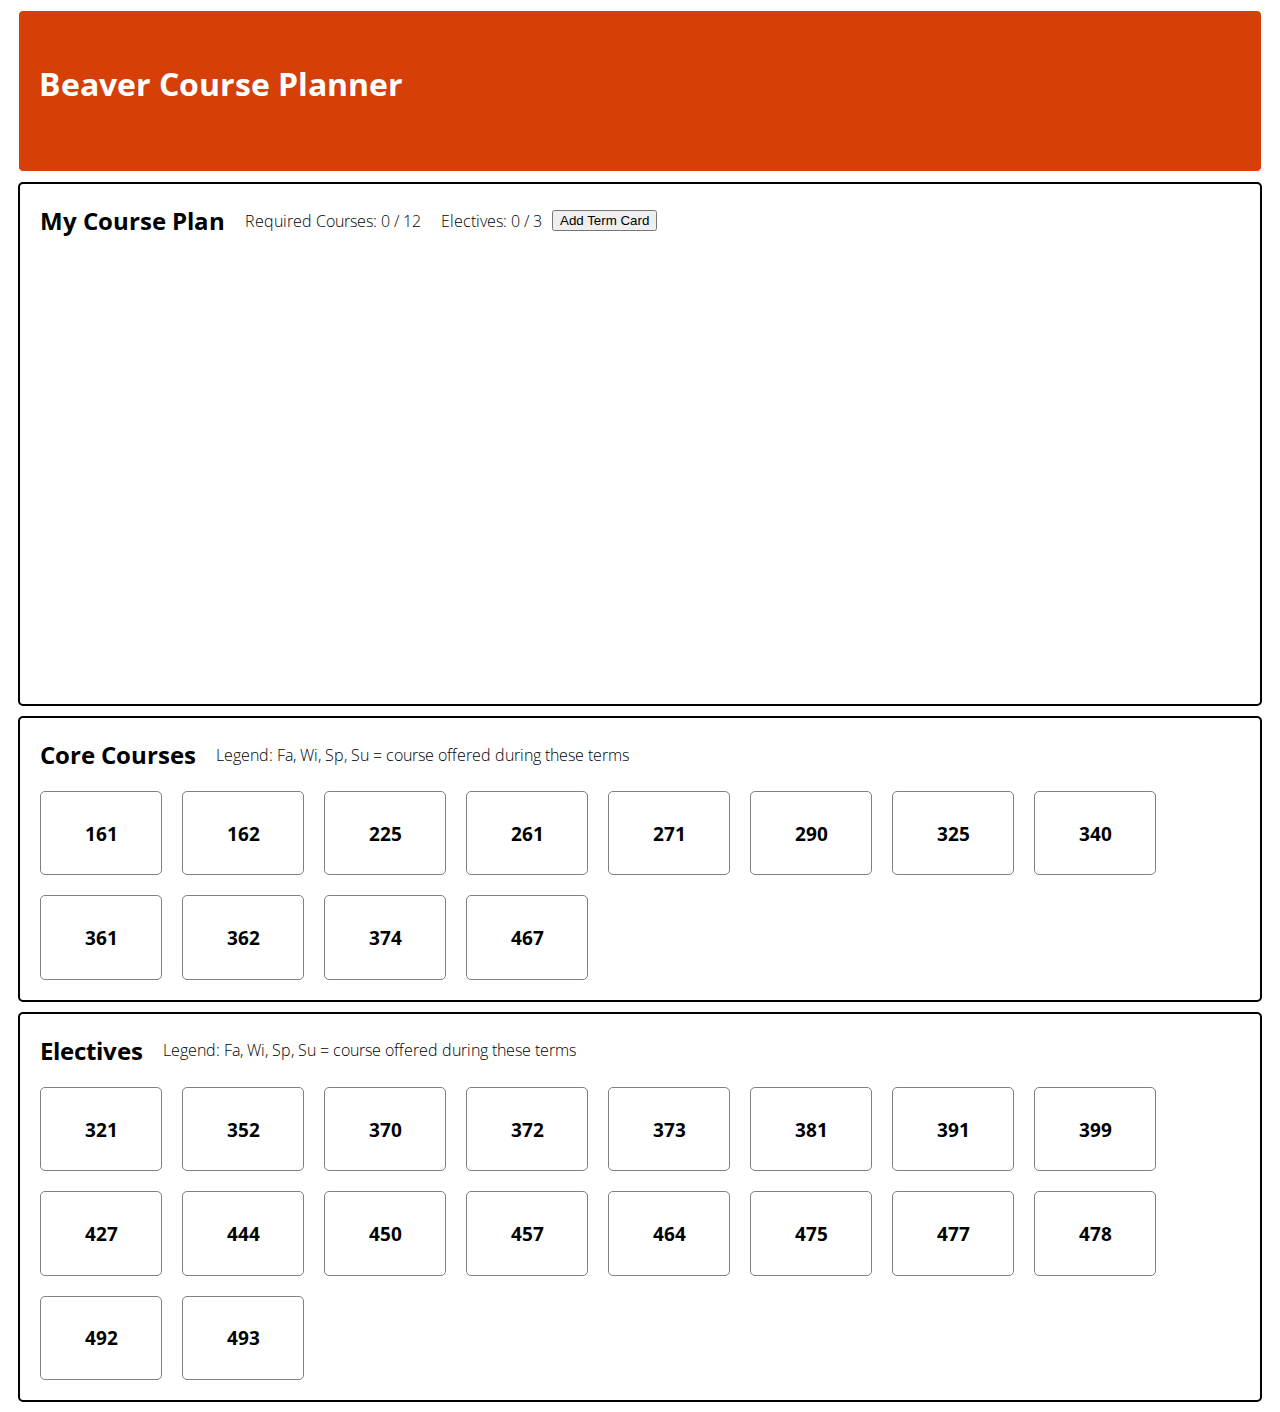
==== index.html @ 00a5eddb "Change color and font" ====
<!doctype html>
<html lang="en">
  <head>
	<meta charset="utf-8">
    <link rel="stylesheet" href="style.css">
    <script src="data.js" defer></script>
    <script src="script.js" defer></script> 
    <link rel="preconnect" href="https://fonts.googleapis.com">
    <link rel="preconnect" href="https://fonts.gstatic.com" crossorigin>
    <link href="https://fonts.googleapis.com/css2?family=Open+Sans:ital,wght@0,300..800;1,300..800&family=Shadows+Into+Light&display=swap" rel="stylesheet">
	<title>Beaver Course Planner</title>
    <meta name="robots" content="noindex,noarchive, nofollow" />
  </head>

  <body>
    <div class="banner">
        <h1>Beaver Course Planner</h1>
    </div>

    <div class="course-plan">
        <div class="box-header">
            <h2 class="box-header-item ">My Course Plan</h2>
            <p class="box-header-item " id="required-courses">Required Courses: 0 / 12</p>
            <p class="box-header-item " id="elective-courses">Electives: 0 / 3</p>
            <button onclick="createTermCard()">Add Term Card</button>
        </div>

        <div class="flex-container" id="term-card-container">
            <!-- Term cards dynamically generated with JavaScript. -->
        </div>
    </div>

    <div class="course-selection">
        <div class="box-header">
            <h2 class="box-header-item ">Core Courses</h2>
            <p class="box-header-item ">Legend: Fa, Wi, Sp, Su = course offered during these terms</p>
        </div>

        <div class="flex-container" id="core-cards-container">
            <!-- Required course cards dynamically generated with JavaScript. -->
        </div>
    </div>

    <div class="course-selection">
        <div class="box-header">
            <h2 class="box-header-item ">Electives</h2>
            <p class="box-header-item ">Legend: Fa, Wi, Sp, Su = course offered during these terms</p>
        </div>

        <div class="flex-container" id="elective-cards-container">
            <!-- Elective course cards dynamically generated with JavaScript. -->
        </div>
    </div>
  </body>
</html>
---- style.css ----
html {
    font-family: "Open Sans", sans-serif;
    font-optical-sizing: auto;
    font-weight: 300;
    font-style: normal;
    font-variation-settings:
      "wdth" 100;
  }

.banner {
    background-color: #D73F09;
    color: white;
    min-height: 100px;
    padding: 30px 20px;
    margin: 10px;
    border: 1px solid white;
    border-radius: 5px;
}

.banner h1 {
    padding-left: 0;
}

.course-plan {
    border: 2px solid black;
    border-radius: 5px;
    margin: 10px;
    padding: 10px;
    min-height: 500px;
    width: auto;
  }

  .box-title {
    padding-left: 20px;
  }

  .course-selection {
    border: 2px solid black;
    border-radius: 5px;
    margin: 10px;
    padding: 10px;
  }

.box-header {
    display: flex;
    flex-flow: row wrap;
    align-items: center;
    width: auto;
    height: auto;
}

.box-header-item {
    margin: 10px 10px;
}

.flex-container {
    display: flex;
    flex-flow: row wrap;
    width: auto;
    height: auto;
  }

  .term-title {
    border-bottom: 1px solid grey;
  }

  .term-card {
    position: relative;
    flex-direction: column;
    border: 1px solid grey;
    border-radius: 5px;
    margin: 10px;
    padding: 10px 20px;
    min-width: 200px;
    min-height: 300px;
  }

  .delete-btn {
    position: absolute;
    bottom: 10px;
    right: 10px;
    padding: 5px 10px;
    font-size: 12px;
    background-color: #8E9089;
    color: white;
    border: none;
    cursor: pointer;
    border-radius: 5px;
}

.delete-btn:hover {
    background-color: #D73F09;
}

  .flip-card {
    border: 1px solid grey;
    border-radius: 5px;
    margin: 10px;
    padding: 10px;
    min-width: 100px;
    max-width: 300px;
    height: auto;
    text-align: center;
  }

  .drop-zone {
    flex-grow: 1;
    max-width: 95%;
    max-height: 500px;
    border: 1px dashed #ccc;
    border-radius: 5px;
    background-color: #f9f9f9;
    margin: 10px 10px;
    padding: 10px;
    text-align: center;
    line-height: 100px; /* Center text vertically */
    color: #999;
}

 /* Dropdown Button */
 .dropbtn {
    background-color: lightgrey;
    color: black;
    padding: 16px;
    font-size: 16px;
    border: 1px solid white;
    border-radius: 5px;
    cursor: pointer;
  }
  
  .dropbtn:hover, .dropbtn:focus {
    background-color: #8E9089;
    color: white;
  }
  
  .dropdown {
    position: relative;
    display: inline-block;
    margin: 0 10px;
  }
  
  .dropdown-content {
    display: none;
    position: absolute;
    background-color: #f1f1f1;
    min-width: 160px;
    box-shadow: 0px 8px 16px 0px rgba(0,0,0,0.2);
    z-index: 1;
    max-height: 200px; /* Limit the height */
    overflow-y: auto;  /* Enable vertical scroll */
  }
  
  /* Links inside the dropdown */
  .dropdown-content p {
    color: black;
    padding: 12px 16px;
    text-decoration: none;
    display: block;
  }
  
  /* Change color of dropdown links on hover */
  .dropdown-content p:hover {background-color: #ddd;}
  
  /* Show the dropdown menu (use JS to add this class to the .dropdown-content container when the user clicks on the dropdown button) */
  .show {display:block;}
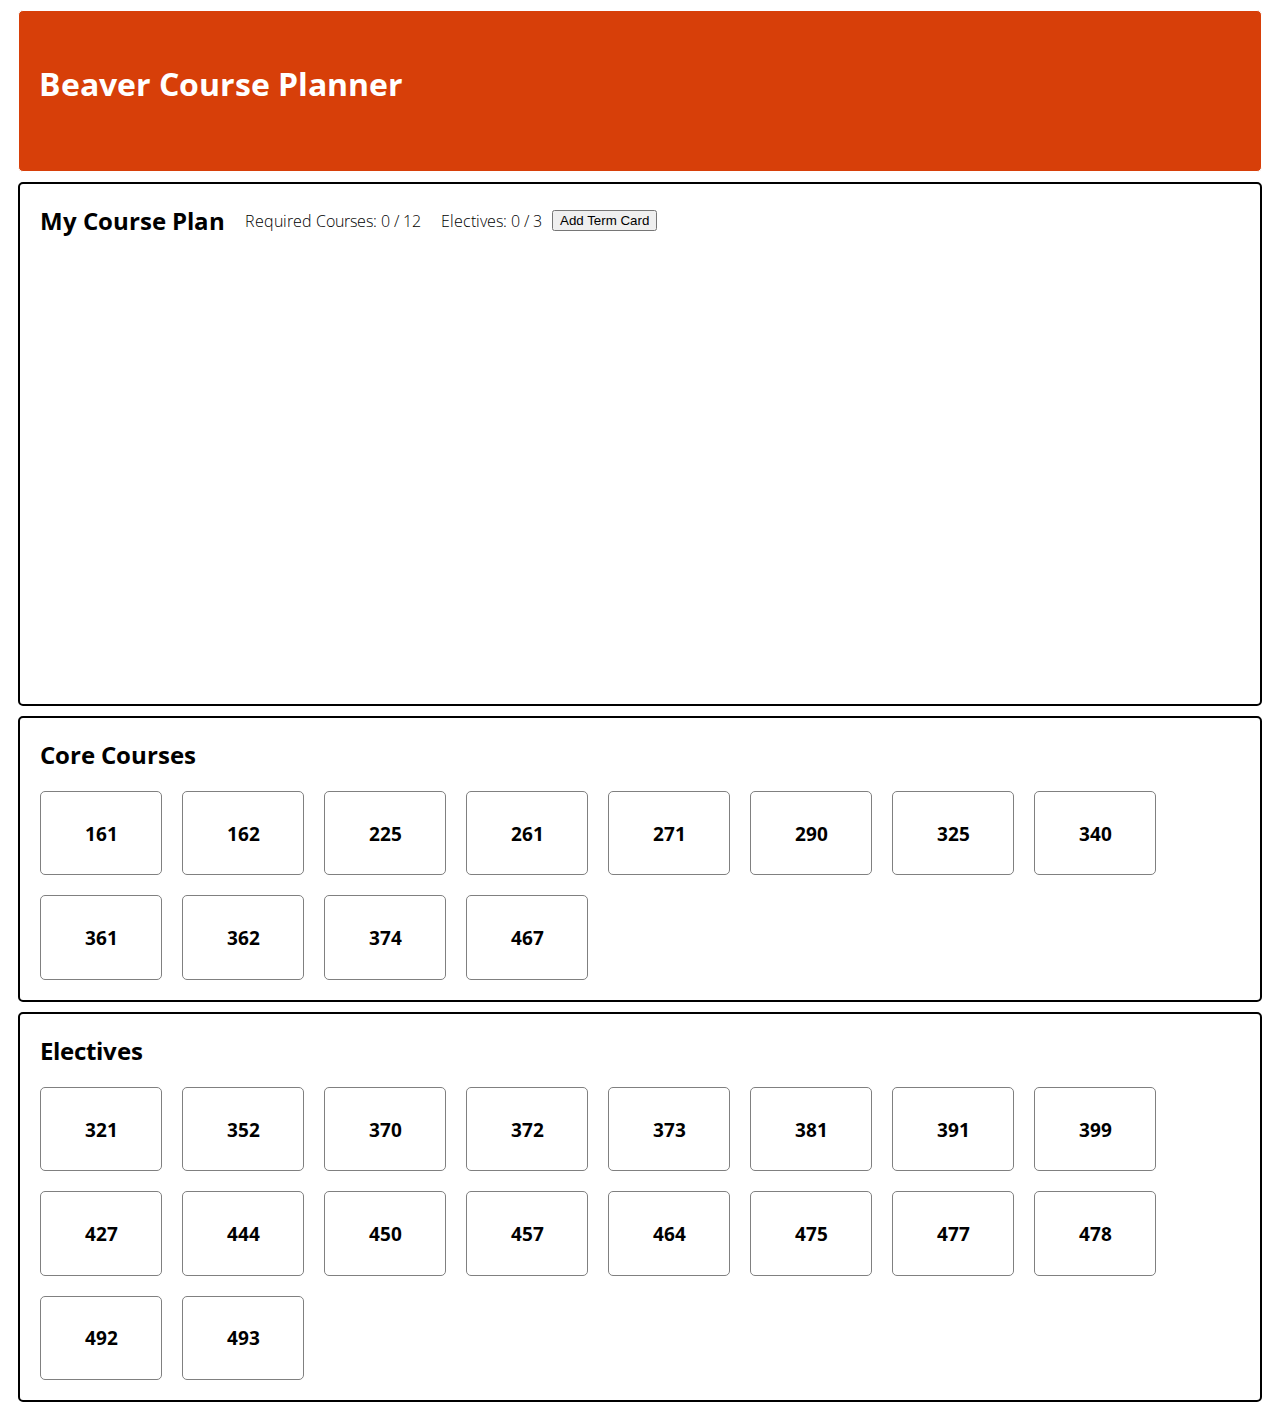
==== commit 5974de63: "Working course count + default dropdown values" ====
--- a/index.html
+++ b/index.html
@@ -33,7 +33,6 @@
     <div class="course-selection">
         <div class="box-header">
             <h2 class="box-header-item ">Core Courses</h2>
-            <p class="box-header-item ">Legend: Fa, Wi, Sp, Su = course offered during these terms</p>
         </div>
 
         <div class="flex-container" id="core-cards-container">
@@ -44,7 +43,6 @@
     <div class="course-selection">
         <div class="box-header">
             <h2 class="box-header-item ">Electives</h2>
-            <p class="box-header-item ">Legend: Fa, Wi, Sp, Su = course offered during these terms</p>
         </div>
 
         <div class="flex-container" id="elective-cards-container">
--- a/style.css
+++ b/style.css
@@ -18,64 +18,64 @@
 }
 
 .banner h1 {
-    padding-left: 0;
+  padding-left: 0;
 }
 
 .course-plan {
-    border: 2px solid black;
-    border-radius: 5px;
-    margin: 10px;
-    padding: 10px;
-    min-height: 500px;
-    width: auto;
-  }
+  border: 2px solid black;
+  border-radius: 5px;
+  margin: 10px;
+  padding: 10px;
+  min-height: 500px;
+  width: auto;
+}
 
-  .box-title {
-    padding-left: 20px;
-  }
+.box-title {
+  padding-left: 20px;
+}
 
-  .course-selection {
-    border: 2px solid black;
-    border-radius: 5px;
-    margin: 10px;
-    padding: 10px;
-  }
+.course-selection {
+  border: 2px solid black;
+  border-radius: 5px;
+  margin: 10px;
+  padding: 10px;
+}
 
 .box-header {
-    display: flex;
-    flex-flow: row wrap;
-    align-items: center;
-    width: auto;
-    height: auto;
+  display: flex;
+  flex-flow: row wrap;
+  align-items: center;
+  width: auto;
+  height: auto;
 }
 
 .box-header-item {
-    margin: 10px 10px;
+  margin: 10px 10px;
 }
 
 .flex-container {
-    display: flex;
-    flex-flow: row wrap;
-    width: auto;
-    height: auto;
-  }
+  display: flex;
+  flex-flow: row wrap;
+  width: auto;
+  height: auto;
+}
 
-  .term-title {
-    border-bottom: 1px solid grey;
-  }
+.term-title {
+  border-bottom: 1px solid grey;
+}
 
-  .term-card {
-    position: relative;
-    flex-direction: column;
-    border: 1px solid grey;
-    border-radius: 5px;
-    margin: 10px;
-    padding: 10px 20px;
-    min-width: 200px;
-    min-height: 300px;
-  }
+.term-card {
+  position: relative;
+  flex-direction: column;
+  border: 1px solid grey;
+  border-radius: 5px;
+  margin: 10px;
+  padding: 10px 20px;
+  min-width: 200px;
+  min-height: 300px;
+}
 
-  .delete-btn {
+.delete-btn {
     position: absolute;
     bottom: 10px;
     right: 10px;
@@ -92,74 +92,98 @@
     background-color: #D73F09;
 }
 
-  .flip-card {
-    border: 1px solid grey;
-    border-radius: 5px;
-    margin: 10px;
-    padding: 10px;
-    min-width: 100px;
-    max-width: 300px;
-    height: auto;
-    text-align: center;
-  }
-
-  .drop-zone {
-    flex-grow: 1;
-    max-width: 95%;
-    max-height: 500px;
-    border: 1px dashed #ccc;
-    border-radius: 5px;
-    background-color: #f9f9f9;
-    margin: 10px 10px;
-    padding: 10px;
-    text-align: center;
-    line-height: 100px; /* Center text vertically */
-    color: #999;
+.flip-card {
+  border: 1px solid grey;
+  border-radius: 5px;
+  margin: 10px;
+  padding: 10px;
+  min-width: 100px;
+  max-width: 300px;
+  height: auto;
+  text-align: center;
 }
 
- /* Dropdown Button */
- .dropbtn {
-    background-color: lightgrey;
-    color: black;
-    padding: 16px;
-    font-size: 16px;
-    border: 1px solid white;
-    border-radius: 5px;
-    cursor: pointer;
-  }
-  
-  .dropbtn:hover, .dropbtn:focus {
-    background-color: #8E9089;
-    color: white;
-  }
-  
-  .dropdown {
-    position: relative;
-    display: inline-block;
-    margin: 0 10px;
-  }
-  
-  .dropdown-content {
-    display: none;
-    position: absolute;
-    background-color: #f1f1f1;
-    min-width: 160px;
-    box-shadow: 0px 8px 16px 0px rgba(0,0,0,0.2);
-    z-index: 1;
-    max-height: 200px; /* Limit the height */
-    overflow-y: auto;  /* Enable vertical scroll */
-  }
-  
-  /* Links inside the dropdown */
-  .dropdown-content p {
-    color: black;
-    padding: 12px 16px;
-    text-decoration: none;
-    display: block;
-  }
-  
-  /* Change color of dropdown links on hover */
-  .dropdown-content p:hover {background-color: #ddd;}
-  
-  /* Show the dropdown menu (use JS to add this class to the .dropdown-content container when the user clicks on the dropdown button) */
-  .show {display:block;} +.drop-zone {
+  display: flex;
+  flex-direction: column;
+  row-gap: 5px;
+  flex-grow: 1;
+  max-width: 95%;
+  min-height: 180px;
+  max-height: 500px;
+  border: 1px dashed #ccc;
+  border-radius: 5px;
+  margin: 10px 10px;
+  padding: 10px;
+  text-align: center;
+  line-height: 100px; /* Center text vertically */
+  background-color: #f9f9f9;
+  color: #999;
+}
+
+/* Dropdown Button */
+.dropbtn {
+  background-color: lightgrey;
+  color: black;
+  padding: 16px;
+  font-size: 16px;
+  border: 1px solid white;
+  border-radius: 5px;
+  cursor: pointer;
+}
+
+.dropbtn:hover,
+.dropbtn:focus {
+  background-color: grey;
+  color: white;
+}
+
+.dropdown {
+  position: relative;
+  display: inline-block;
+  margin: 0 10px;
+}
+
+.dropdown-content {
+  display: none;
+  position: absolute;
+  background-color: #f1f1f1;
+  min-width: 160px;
+  box-shadow: 0px 8px 16px 0px rgba(0, 0, 0, 0.2);
+  z-index: 1;
+  max-height: 200px; /* Limit the height */
+  overflow-y: auto; /* Enable vertical scroll */
+}
+
+/* Links inside the dropdown */
+.dropdown-content p {
+  color: black;
+  padding: 12px 16px;
+  text-decoration: none;
+  display: block;
+}
+
+/* Change color of dropdown links on hover */
+.dropdown-content p:hover {
+  background-color: #ddd;
+}
+
+/* Show the dropdown menu (use JS to add this class to the .dropdown-content container when the user clicks on the dropdown button) */
+.show {
+  display: block;
+}
+
+.selected-card {
+  display: flex;
+  justify-content: center;
+  align-items: center;
+  border: 1px solid gray;
+  border-radius: 5px;
+  padding: 0px 0px;
+  padding: 0;
+  height: 40px;
+}
+
+.draggable {
+  cursor: grab;
+}
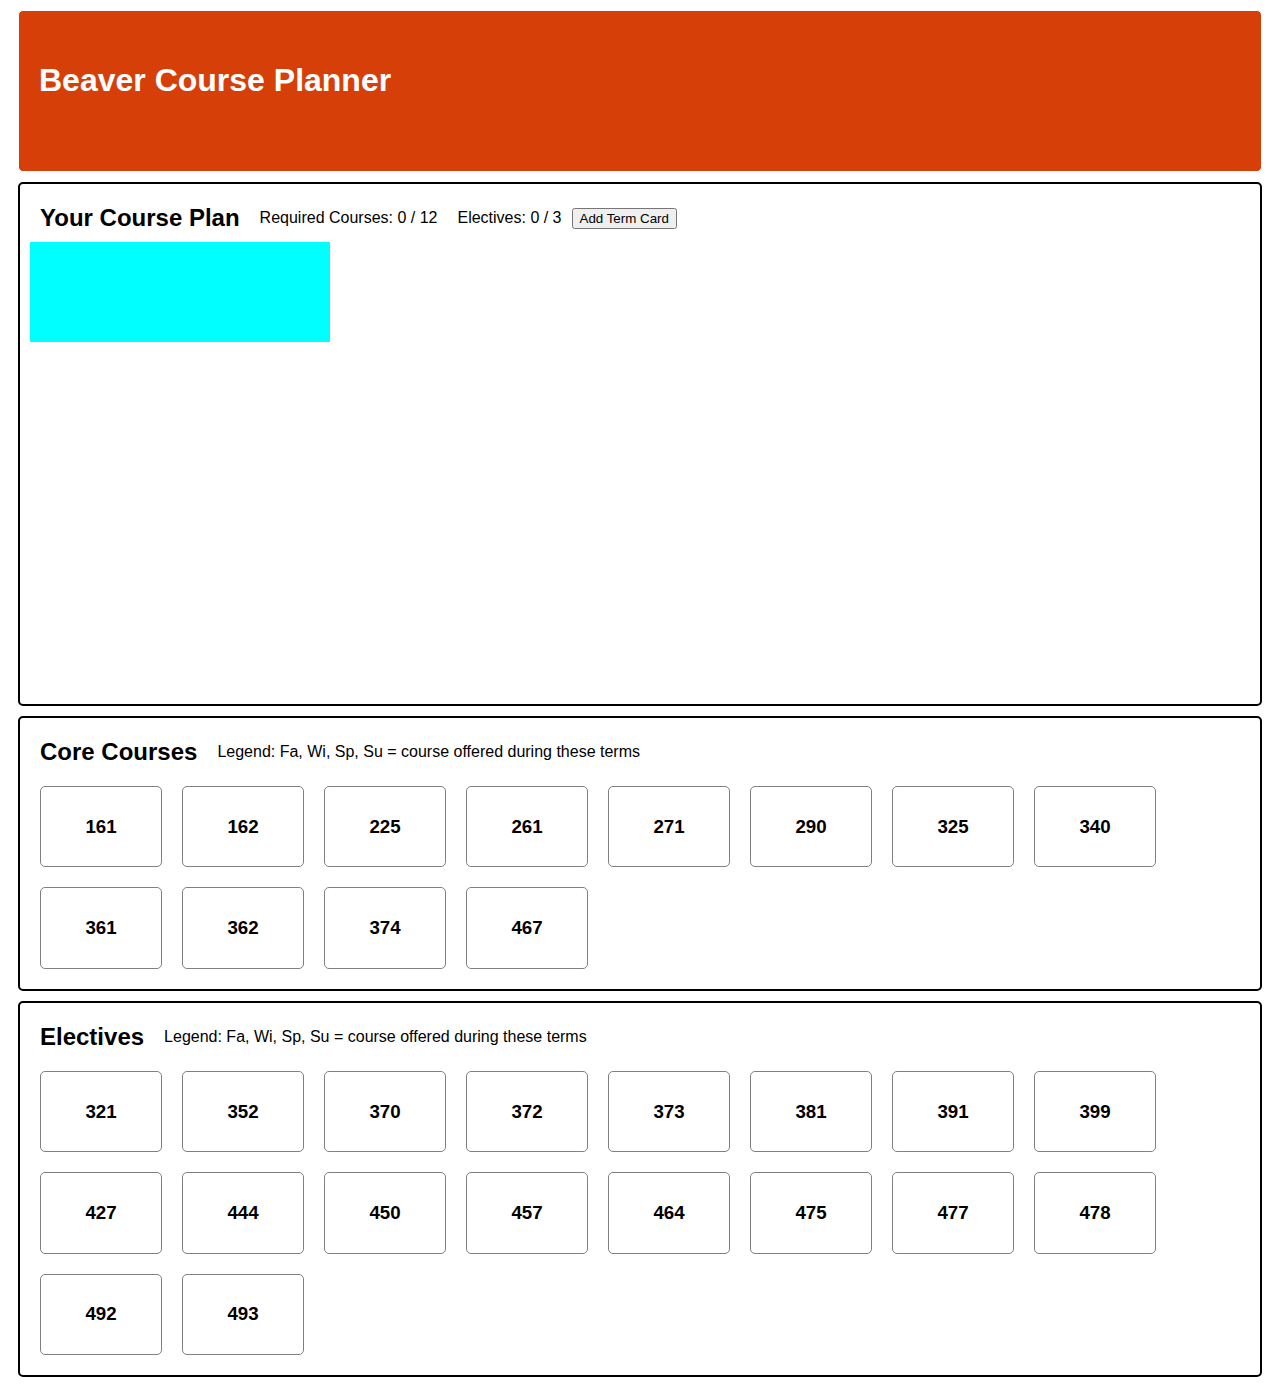
==== commit 36c23b11: "Added a trash area" ====
--- a/index.html
+++ b/index.html
@@ -1,53 +1,88 @@
-<!doctype html>
+<!DOCTYPE html>
 <html lang="en">
   <head>
-	<meta charset="utf-8">
-    <link rel="stylesheet" href="style.css">
-    <script src="data.js" defer></script>
-    <script src="script.js" defer></script> 
-    <link rel="preconnect" href="https://fonts.googleapis.com">
-    <link rel="preconnect" href="https://fonts.gstatic.com" crossorigin>
-    <link href="https://fonts.googleapis.com/css2?family=Open+Sans:ital,wght@0,300..800;1,300..800&family=Shadows+Into+Light&display=swap" rel="stylesheet">
-	<title>Beaver Course Planner</title>
-    <meta name="robots" content="noindex,noarchive, nofollow" />
+    <meta charset="utf-8" />
+    <link
+      rel="stylesheet"
+      href="style.css"
+    />
+    <script
+      src="data.js"
+      defer
+    ></script>
+    <script
+      src="script.js"
+      defer
+    ></script>
+    <title>Beaver Course Planner</title>
+    <meta
+      name="robots"
+      content="noindex,noarchive, nofollow"
+    />
   </head>
 
   <body>
     <div class="banner">
-        <h1>Beaver Course Planner</h1>
+      <h1>Beaver Course Planner</h1>
     </div>
 
     <div class="course-plan">
-        <div class="box-header">
-            <h2 class="box-header-item ">My Course Plan</h2>
-            <p class="box-header-item " id="required-courses">Required Courses: 0 / 12</p>
-            <p class="box-header-item " id="elective-courses">Electives: 0 / 3</p>
-            <button onclick="createTermCard()">Add Term Card</button>
-        </div>
+      <div class="box-header">
+        <h2 class="box-header-item">Your Course Plan</h2>
+        <p
+          class="box-header-item"
+          id="required-courses"
+        >
+          Required Courses: 0 / 12
+        </p>
+        <p
+          class="box-header-item"
+          id="elective-courses"
+        >
+          Electives: 0 / 3
+        </p>
+        <button onclick="createTermCard()">Add Term Card</button>
+      </div>
 
-        <div class="flex-container" id="term-card-container">
-            <!-- Term cards dynamically generated with JavaScript. -->
-        </div>
+      <div
+        class="flex-container"
+        id="term-card-container"
+      >
+        <!-- Term cards dynamically generated with JavaScript. -->
+      </div>
+      <div id="trash"></div>
     </div>
 
     <div class="course-selection">
-        <div class="box-header">
-            <h2 class="box-header-item ">Core Courses</h2>
-        </div>
+      <div class="box-header">
+        <h2 class="box-header-item">Core Courses</h2>
+        <p class="box-header-item">
+          Legend: Fa, Wi, Sp, Su = course offered during these terms
+        </p>
+      </div>
 
-        <div class="flex-container" id="core-cards-container">
-            <!-- Required course cards dynamically generated with JavaScript. -->
-        </div>
+      <div
+        class="flex-container"
+        id="core-cards-container"
+      >
+        <!-- Required course cards dynamically generated with JavaScript. -->
+      </div>
     </div>
 
     <div class="course-selection">
-        <div class="box-header">
-            <h2 class="box-header-item ">Electives</h2>
-        </div>
+      <div class="box-header">
+        <h2 class="box-header-item">Electives</h2>
+        <p class="box-header-item">
+          Legend: Fa, Wi, Sp, Su = course offered during these terms
+        </p>
+      </div>
 
-        <div class="flex-container" id="elective-cards-container">
-            <!-- Elective course cards dynamically generated with JavaScript. -->
-        </div>
+      <div
+        class="flex-container"
+        id="elective-cards-container"
+      >
+        <!-- Elective course cards dynamically generated with JavaScript. -->
+      </div>
     </div>
   </body>
-</html>	+</html>
--- a/style.css
+++ b/style.css
@@ -1,20 +1,19 @@
 html {
-    font-family: "Open Sans", sans-serif;
-    font-optical-sizing: auto;
-    font-weight: 300;
-    font-style: normal;
-    font-variation-settings:
-      "wdth" 100;
-  }
+  font-family: "Open Sans", sans-serif;
+  font-optical-sizing: auto;
+  font-weight: 300;
+  font-style: normal;
+  font-variation-settings: "wdth" 100;
+}
 
 .banner {
-    background-color: #D73F09;
-    color: white;
-    min-height: 100px;
-    padding: 30px 20px;
-    margin: 10px;
-    border: 1px solid white;
-    border-radius: 5px;
+  background-color: #d73f09;
+  color: white;
+  min-height: 100px;
+  padding: 30px 20px;
+  margin: 10px;
+  border: 1px solid white;
+  border-radius: 5px;
 }
 
 .banner h1 {
@@ -76,20 +75,20 @@
 }
 
 .delete-btn {
-    position: absolute;
-    bottom: 10px;
-    right: 10px;
-    padding: 5px 10px;
-    font-size: 12px;
-    background-color: #8E9089;
-    color: white;
-    border: none;
-    cursor: pointer;
-    border-radius: 5px;
+  position: absolute;
+  bottom: 10px;
+  right: 10px;
+  padding: 5px 10px;
+  font-size: 12px;
+  background-color: #8e9089;
+  color: white;
+  border: none;
+  cursor: pointer;
+  border-radius: 5px;
 }
 
 .delete-btn:hover {
-    background-color: #D73F09;
+  background-color: #d73f09;
 }
 
 .flip-card {
@@ -127,8 +126,7 @@
   color: black;
   padding: 16px;
   font-size: 16px;
-  border: 1px solid white;
-  border-radius: 5px;
+  border: none;
   cursor: pointer;
 }
 
@@ -176,6 +174,7 @@
 .selected-card {
   display: flex;
   justify-content: center;
+  position: relative;
   align-items: center;
   border: 1px solid gray;
   border-radius: 5px;
@@ -187,3 +186,9 @@
 .draggable {
   cursor: grab;
 }
+
+#trash {
+  height: 100px;
+  width: 300px;
+  background-color: aqua;
+}
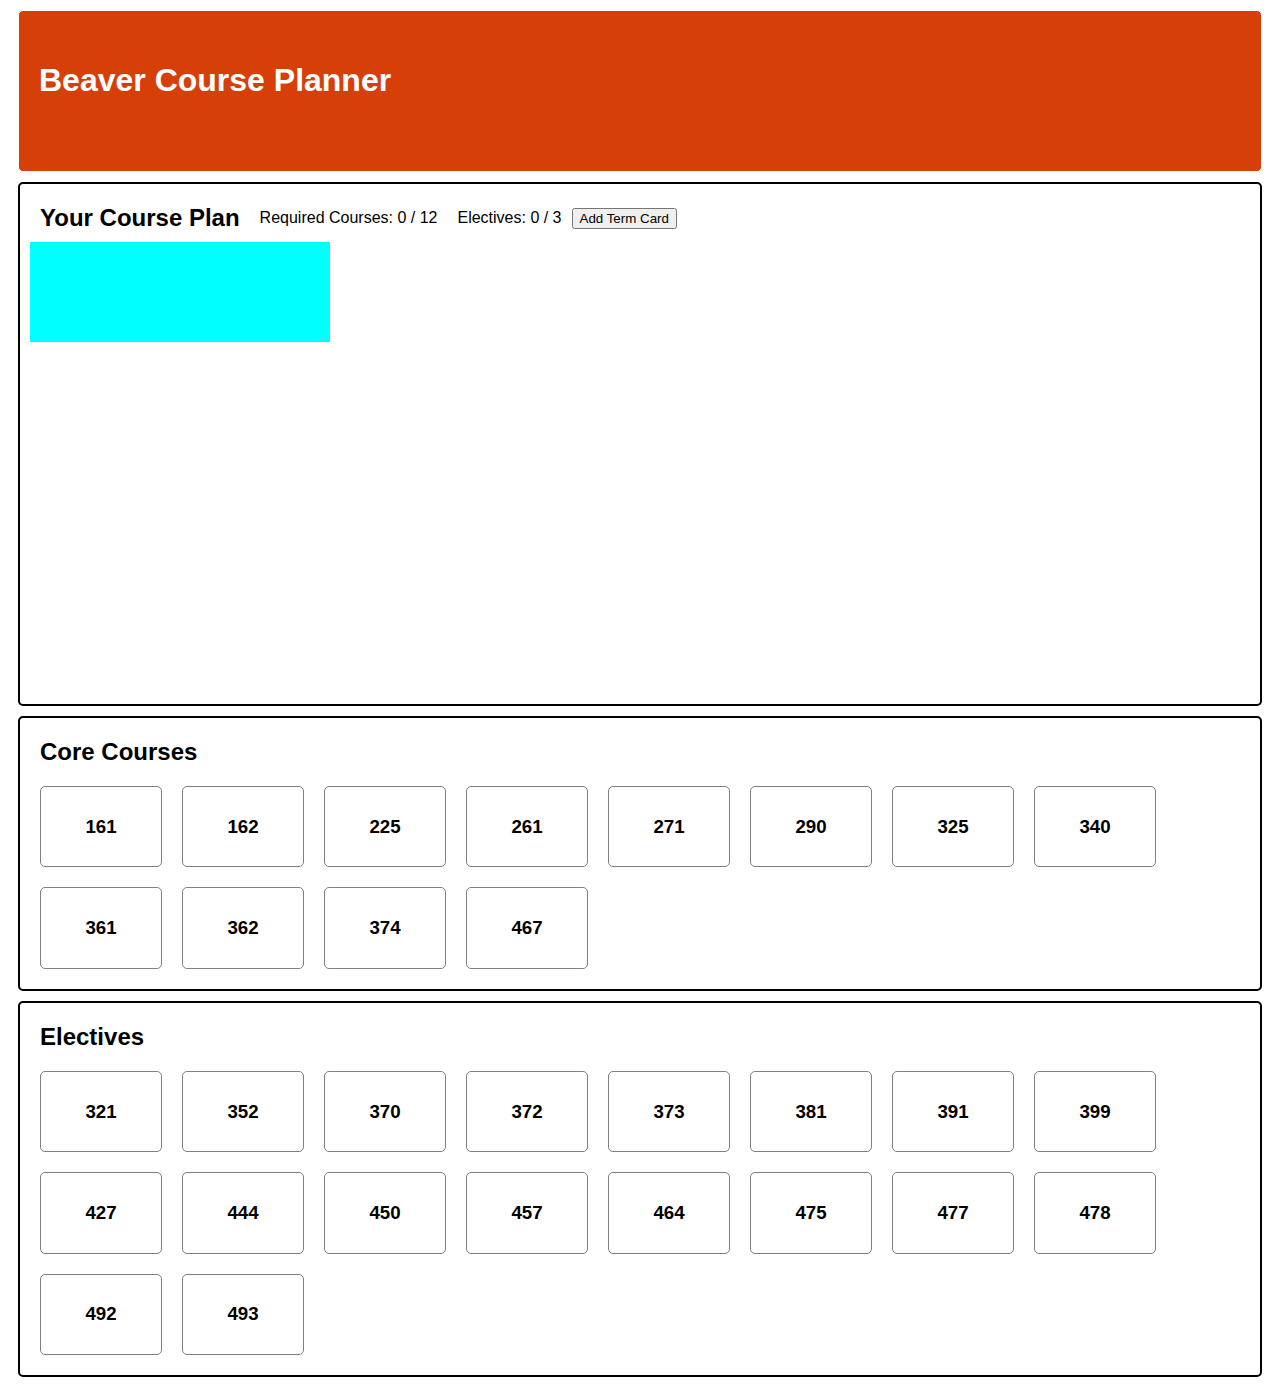
==== commit bf48b568: "Merge branch 'main' into dropzone-instructions" ====
--- a/index.html
+++ b/index.html
@@ -54,13 +54,10 @@
     </div>
 
     <div class="course-selection">
-      <div class="box-header">
-        <h2 class="box-header-item">Core Courses</h2>
-        <p class="box-header-item">
-          Legend: Fa, Wi, Sp, Su = course offered during these terms
-        </p>
-      </div>
 
+        <div class="box-header">
+            <h2 class="box-header-item ">Core Courses</h2>
+        </div>
       <div
         class="flex-container"
         id="core-cards-container"
@@ -70,13 +67,10 @@
     </div>
 
     <div class="course-selection">
-      <div class="box-header">
-        <h2 class="box-header-item">Electives</h2>
-        <p class="box-header-item">
-          Legend: Fa, Wi, Sp, Su = course offered during these terms
-        </p>
-      </div>
 
+        <div class="box-header">
+            <h2 class="box-header-item ">Electives</h2>
+        </div>
       <div
         class="flex-container"
         id="elective-cards-container"
--- a/style.css
+++ b/style.css
@@ -126,7 +126,8 @@
   color: black;
   padding: 16px;
   font-size: 16px;
-  border: none;
+  border: 1px solid white;
+  border-radius: 5px;
   cursor: pointer;
 }
 
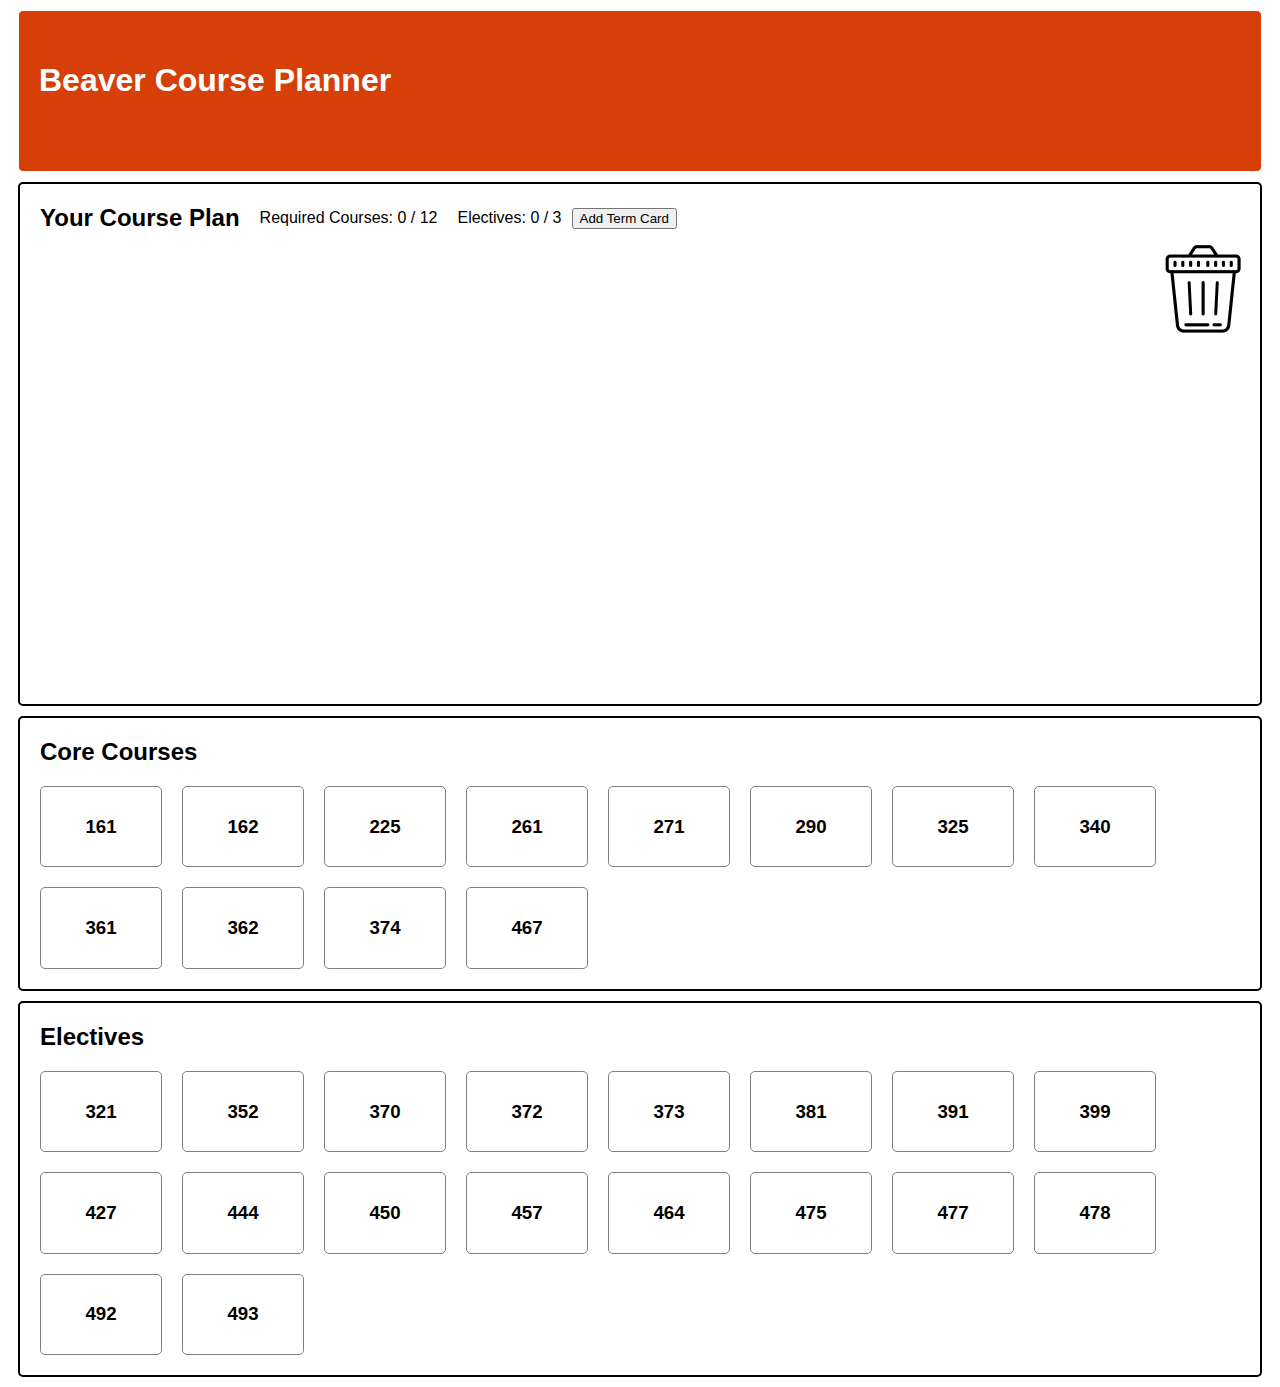
==== commit c29166bb: "Added trash icon" ====
--- a/index.html
+++ b/index.html
@@ -41,6 +41,7 @@
         >
           Electives: 0 / 3
         </p>
+
         <button onclick="createTermCard()">Add Term Card</button>
       </div>
 
@@ -50,14 +51,18 @@
       >
         <!-- Term cards dynamically generated with JavaScript. -->
       </div>
-      <div id="trash"></div>
+      <div id="trash">
+        <img
+          src="./assets/trash.png"
+          alt="trash icon"
+        />
+      </div>
     </div>
 
     <div class="course-selection">
-
-        <div class="box-header">
-            <h2 class="box-header-item ">Core Courses</h2>
-        </div>
+      <div class="box-header">
+        <h2 class="box-header-item">Core Courses</h2>
+      </div>
       <div
         class="flex-container"
         id="core-cards-container"
@@ -67,10 +72,9 @@
     </div>
 
     <div class="course-selection">
-
-        <div class="box-header">
-            <h2 class="box-header-item ">Electives</h2>
-        </div>
+      <div class="box-header">
+        <h2 class="box-header-item">Electives</h2>
+      </div>
       <div
         class="flex-container"
         id="elective-cards-container"
--- a/style.css
+++ b/style.css
@@ -190,6 +190,7 @@
 
 #trash {
   height: 100px;
-  width: 300px;
-  background-color: aqua;
+  width: 100px;
+  margin-top: auto;
+  margin-left: auto;
 }
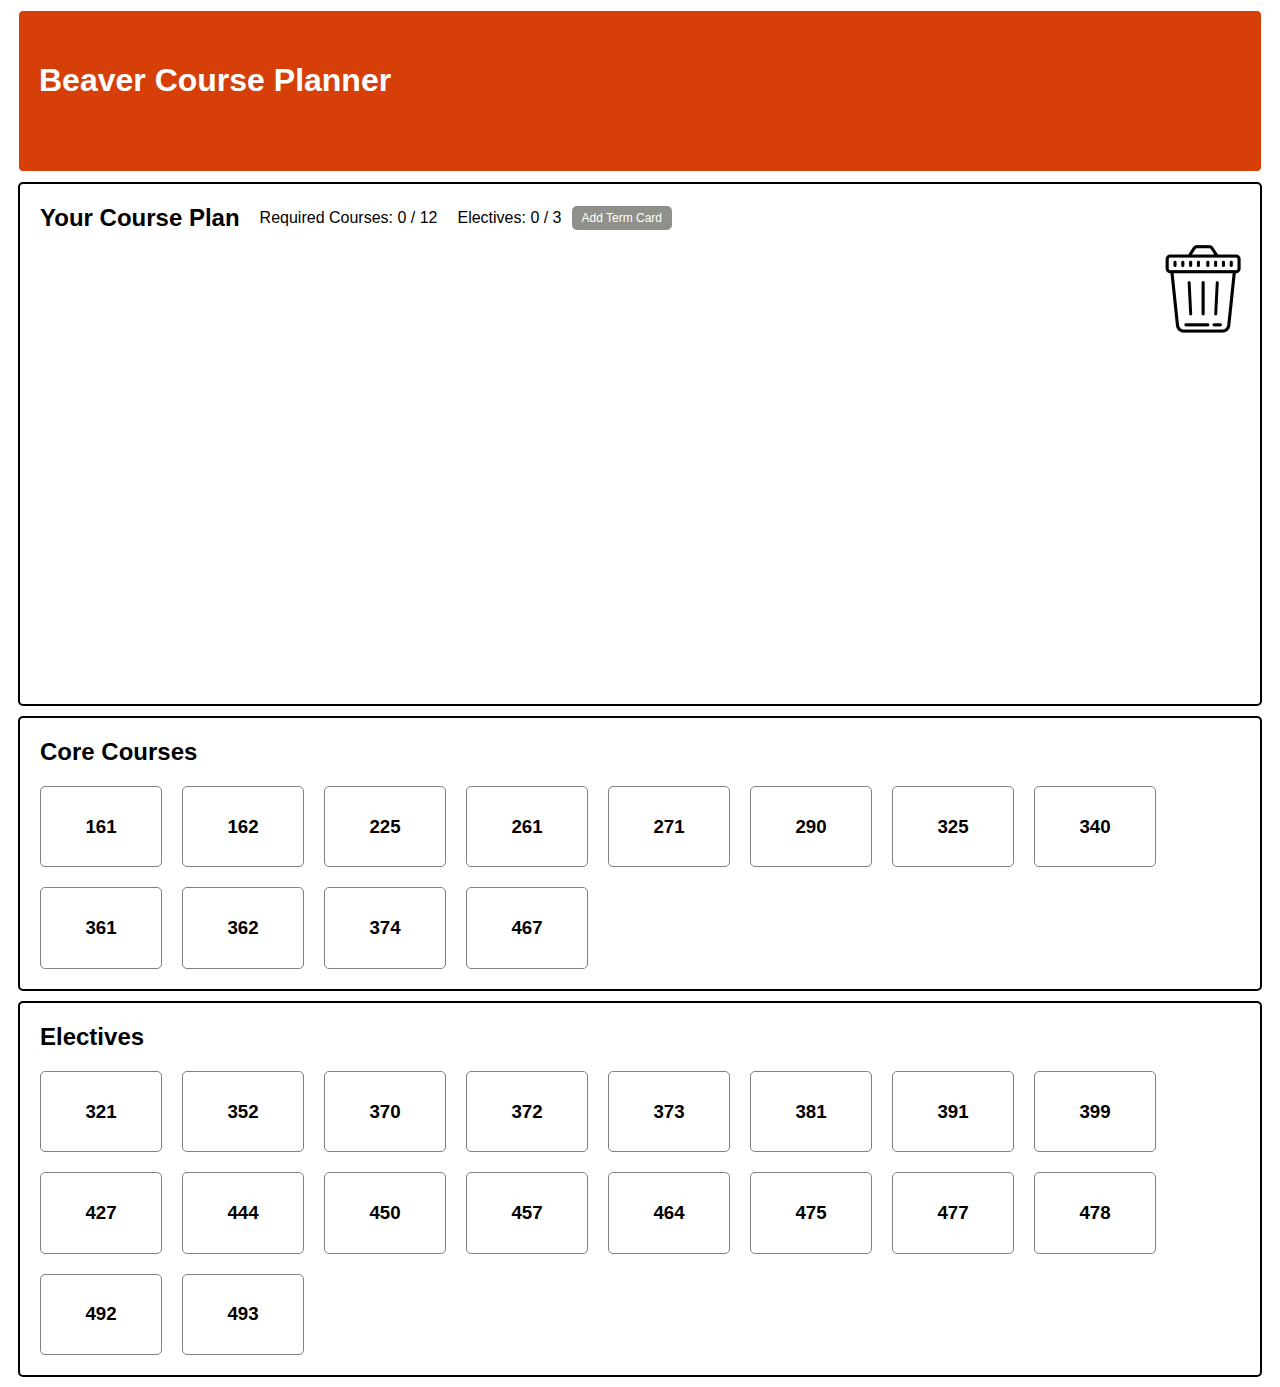
==== commit 2a414828: "Styled Add Term Card btn" ====
--- a/index.html
+++ b/index.html
@@ -42,7 +42,7 @@
           Electives: 0 / 3
         </p>
 
-        <button onclick="createTermCard()">Add Term Card</button>
+        <button class="add-term-card-btn" onclick="createTermCard()">Add Term Card</button>
       </div>
 
       <div
--- a/style.css
+++ b/style.css
@@ -72,6 +72,20 @@
   padding: 10px 20px;
   min-width: 200px;
   min-height: 300px;
+}
+
+.add-term-card-btn {
+  background-color: #8e9089;
+  font-size: 12px;
+  color: white;
+  border: none;
+  border-radius: 5px;
+  cursor: pointer;
+  padding: 5px 10px;
+}
+
+.add-term-card-btn:hover {
+  background-color: #D3832B;
 }
 
 .delete-btn {
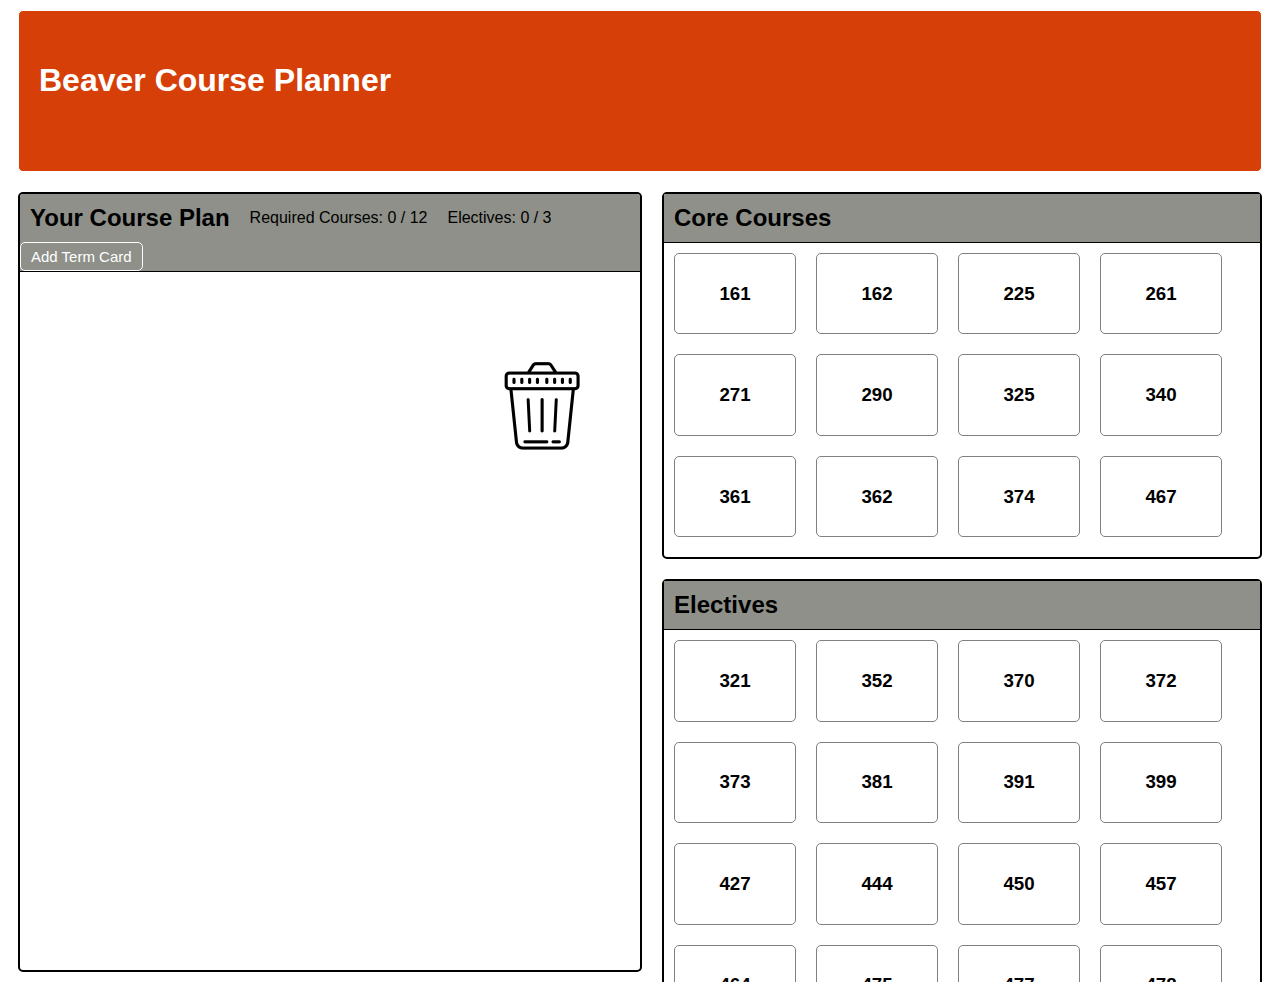
==== commit ea56d964: "CSS Changes for easier drag + drop" ====
--- a/index.html
+++ b/index.html
@@ -26,61 +26,62 @@
       <h1>Beaver Course Planner</h1>
     </div>
 
-    <div class="course-plan">
-      <div class="box-header">
-        <h2 class="box-header-item">Your Course Plan</h2>
-        <p
-          class="box-header-item"
-          id="required-courses"
-        >
-          Required Courses: 0 / 12
-        </p>
-        <p
-          class="box-header-item"
-          id="elective-courses"
-        >
-          Electives: 0 / 3
-        </p>
+    <div class="content-box">
+        <div class="course-plan">
+            <div class="box-header">
+                <h2 class="box-header-item fixed-width-item">Your Course Plan</h2>
+                <p class="box-header-item fixed-width-item" id="required-courses">
+                Required Courses: 0 / 12
+                </p>
+                <p class="box-header-item fixed-width-item" id="elective-courses">
+                Electives: 0 / 3
+                </p>
+                <button class="add-term-card-btn fixed-width-item" onclick="createTermCard()">Add Term Card</button>
+      
+            </div>
+      
+            <div
+              class="flex-container"
+              id="term-card-container"
+            >
+              <!-- Term cards dynamically generated with JavaScript. -->
+            </div>
 
-        <button class="add-term-card-btn" onclick="createTermCard()">Add Term Card</button>
-      </div>
+            <div id="trash" class="flexible-icon box-header-item">
+                <img
+                src="./assets/trash.png"
+                alt="trash icon"
+                />
+            </div>
 
-      <div
-        class="flex-container"
-        id="term-card-container"
-      >
-        <!-- Term cards dynamically generated with JavaScript. -->
-      </div>
-      <div id="trash">
-        <img
-          src="./assets/trash.png"
-          alt="trash icon"
-        />
-      </div>
-    </div>
+        </div>
+      
+          <div class="course-selection">
+            <div class="course-selection-top">
+                <div class="box-header">
+                  <h2 class="box-header-item">Core Courses</h2>
+                </div>
+                <div
+                  class="flex-container"
+                  id="core-cards-container"
+                >
+                  <!-- Required course cards dynamically generated with JavaScript. -->
+                </div>
+              </div>
+          
+              <div class="course-selection-bottom">
+                <div class="box-header">
+                  <h2 class="box-header-item">Electives</h2>
+                </div>
+                <div
+                  class="flex-container"
+                  id="elective-cards-container"
+                >
+                  <!-- Elective course cards dynamically generated with JavaScript. -->
+                </div>
+              </div>
+          </div>
 
-    <div class="course-selection">
-      <div class="box-header">
-        <h2 class="box-header-item">Core Courses</h2>
-      </div>
-      <div
-        class="flex-container"
-        id="core-cards-container"
-      >
-        <!-- Required course cards dynamically generated with JavaScript. -->
-      </div>
-    </div>
-
-    <div class="course-selection">
-      <div class="box-header">
-        <h2 class="box-header-item">Electives</h2>
-      </div>
-      <div
-        class="flex-container"
-        id="elective-cards-container"
-      >
-        <!-- Elective course cards dynamically generated with JavaScript. -->
-      </div>
     </div>
   </body>
 </html>
--- a/style.css
+++ b/style.css
@@ -20,33 +20,114 @@
   padding-left: 0;
 }
 
+.content-box {
+  display: flex;
+  width: 100%;
+  height: auto;
+}
+
 .course-plan {
+  position: relative;
+  width: 50%;
+  border: 2px solid black;
+  border-radius: 5px;
+  margin: 10px;
+  padding: 0;
+  padding-bottom: 10px;
+  max-height: 800px;
+  overflow-y: auto;
+  overflow-x: scroll;
+  white-space: nowrap;
+}
+
+.course-selection {
+  width: 50%;
+  display: flex;
+  flex-direction: column;
+  max-height: 800px;
+  overflow-y: auto;
+  overflow-x: scroll;
+  white-space: nowrap; 
+}
+
+.course-selection-top,
+.course-selection-bottom {
+  flex: 1;
+  border: 2px solid black;
+  border-radius: 5px;
+  margin: 10px;
+  padding: 0;
+  padding-bottom: 10px;
+}
+
+/* .course-plan {
+  position: relative;
   border: 2px solid black;
   border-radius: 5px;
   margin: 10px;
   padding: 10px;
   min-height: 500px;
-  width: auto;
-}
+  width: 50%;
+} */
 
 .box-title {
   padding-left: 20px;
 }
 
-.course-selection {
-  border: 2px solid black;
-  border-radius: 5px;
-  margin: 10px;
-  padding: 10px;
-}
+/* .course-selection {
+  position: fixed;
+  top: 0;
+  right: 0;
+  border: 2px solid black;
+  border-radius: 5px;
+  margin: 10px;
+  padding: 10px;
+  width: 30%;
+} */
 
 .box-header {
   display: flex;
+  flex-direction: column;
   flex-flow: row wrap;
   align-items: center;
+  width: 100%;
+  height: auto;
+  position: sticky;
+  top: 0;
+  z-index: 10;
+  border-bottom: 1px solid black;
+  background-color: #8e9089;
+}
+
+.box-header-top {
+  display: flex; /* Flow horizontally */
+  flex-direction: row; /* Ensure elements inside flow horizontally */
+  align-items: center; /* Align items vertically centered within the header */
+  justify-content: space-evenly; /* Optional: space out items if needed */
+  width: 100%; /* Full width of the container */
+}
+
+.box-header-bottom {
+  display: flex; /* Allow stacking in a vertical direction */
+  flex-direction: row; /* Stack elements vertically */
+  align-items: center; /* Center the items horizontally if needed */
+  justify-content: space-evenly;
+  width: 100%; /* Full width of the container */
+}
+
+/* .fixed-width-item {
   width: auto;
-  height: auto;
-}
+  margin: 10px;
+  padding: 10px;
+}
+
+.flexible-icon {
+  flex-grow: 1;
+  height: auto;
+  max-height: 100%;
+  margin: 10px;
+  padding: 10px;
+} */
 
 .box-header-item {
   margin: 10px 10px;
@@ -76,9 +157,9 @@
 
 .add-term-card-btn {
   background-color: #8e9089;
-  font-size: 12px;
-  color: white;
-  border: none;
+  border: 1px solid white;
+  font-size: 15px;
+  color: white;
   border-radius: 5px;
   cursor: pointer;
   padding: 5px 10px;
@@ -96,7 +177,7 @@
   font-size: 12px;
   background-color: #8e9089;
   color: white;
-  border: none;
+  border: 1px black solid;
   cursor: pointer;
   border-radius: 5px;
 }
@@ -203,8 +284,12 @@
 }
 
 #trash {
-  height: 100px;
-  width: 100px;
+  padding: 10px;
+  height: 50px;
+  width: auto;
   margin-top: auto;
-  margin-left: auto;
-}
+  margin-left: 20px;
+  top: 20%;
+  right: 5%;
+  position: absolute;
+}
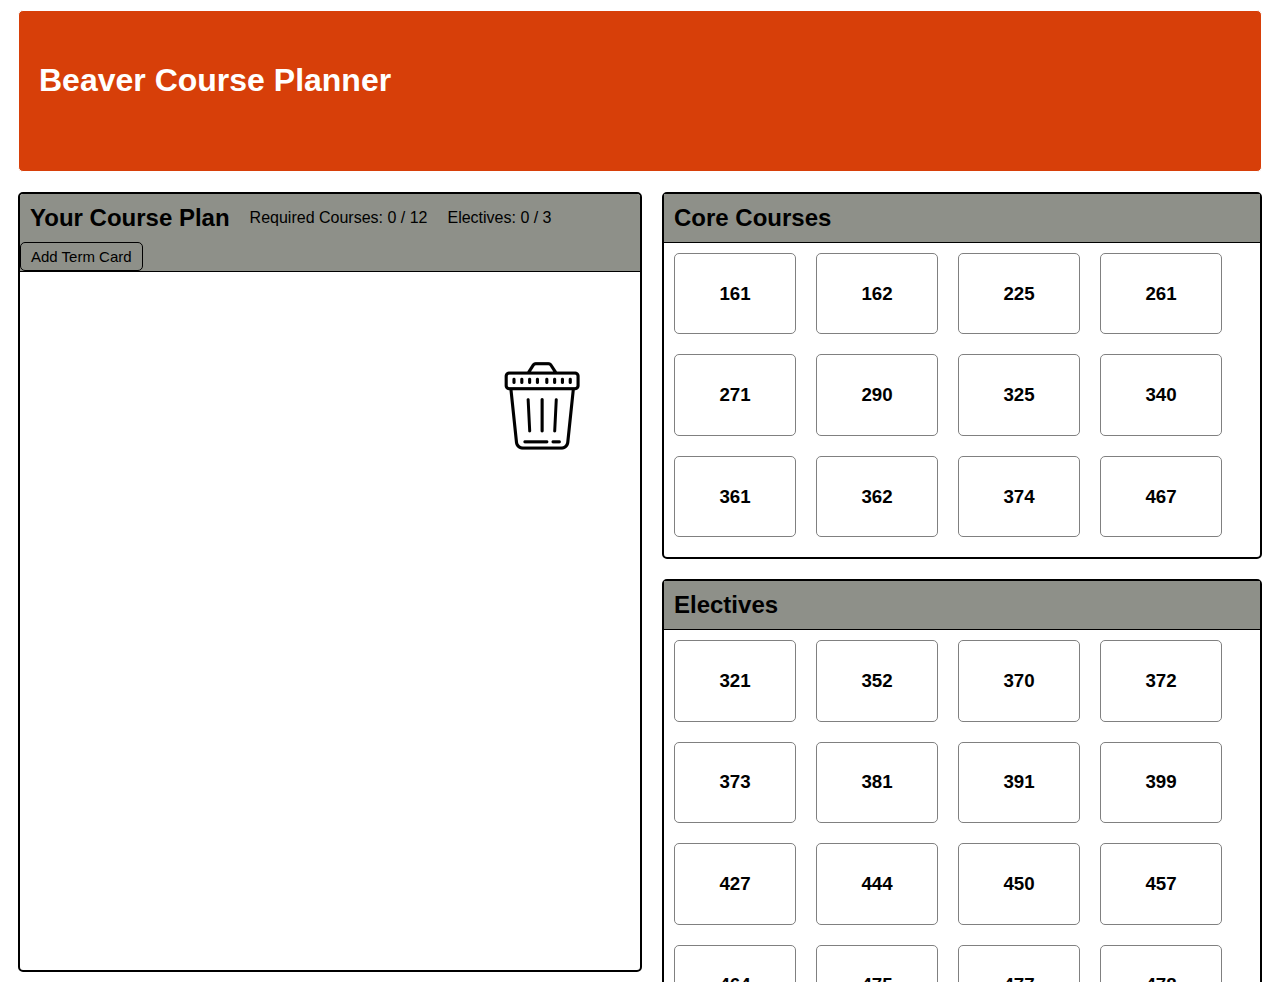
==== commit 64ac84fb: "Clean up and favicon" ====
--- a/index.html
+++ b/index.html
@@ -15,6 +15,12 @@
       defer
     ></script>
     <title>Beaver Course Planner</title>
+    <link
+      rel="icon"
+      href="assets/beaver.png"
+      type="image/png"
+    />
+
     <meta
       name="robots"
       content="noindex,noarchive, nofollow"
@@ -27,61 +33,72 @@
     </div>
 
     <div class="content-box">
-        <div class="course-plan">
-            <div class="box-header">
-                <h2 class="box-header-item fixed-width-item">Your Course Plan</h2>
-                <p class="box-header-item fixed-width-item" id="required-courses">
-                Required Courses: 0 / 12
-                </p>
-                <p class="box-header-item fixed-width-item" id="elective-courses">
-                Electives: 0 / 3
-                </p>
-                <button class="add-term-card-btn fixed-width-item" onclick="createTermCard()">Add Term Card</button>
-      
-            </div>
-      
-            <div
-              class="flex-container"
-              id="term-card-container"
-            >
-              <!-- Term cards dynamically generated with JavaScript. -->
-            </div>
+      <div class="course-plan">
+        <div class="box-header">
+          <h2 class="box-header-item fixed-width-item">Your Course Plan</h2>
+          <p
+            class="box-header-item fixed-width-item"
+            id="required-courses"
+          >
+            Required Courses: 0 / 12
+          </p>
+          <p
+            class="box-header-item fixed-width-item"
+            id="elective-courses"
+          >
+            Electives: 0 / 3
+          </p>
+          <button
+            class="add-term-card-btn fixed-width-item"
+            onclick="createTermCard()"
+          >
+            Add Term Card
+          </button>
+        </div>
 
-            <div id="trash" class="flexible-icon box-header-item">
-                <img
-                src="./assets/trash.png"
-                alt="trash icon"
-                />
-            </div>
+        <div
+          class="flex-container"
+          id="term-card-container"
+        >
+          <!-- Term cards dynamically generated with JavaScript. -->
+        </div>
 
+        <div
+          id="trash"
+          class="flexible-icon box-header-item"
+        >
+          <img
+            src="./assets/trash.png"
+            alt="trash icon"
+          />
         </div>
-      
-          <div class="course-selection">
-            <div class="course-selection-top">
-                <div class="box-header">
-                  <h2 class="box-header-item">Core Courses</h2>
-                </div>
-                <div
-                  class="flex-container"
-                  id="core-cards-container"
-                >
-                  <!-- Required course cards dynamically generated with JavaScript. -->
-                </div>
-              </div>
-          
-              <div class="course-selection-bottom">
-                <div class="box-header">
-                  <h2 class="box-header-item">Electives</h2>
-                </div>
-                <div
-                  class="flex-container"
-                  id="elective-cards-container"
-                >
-                  <!-- Elective course cards dynamically generated with JavaScript. -->
-                </div>
-              </div>
+      </div>
+
+      <div class="course-selection">
+        <div class="course-selection-top">
+          <div class="box-header">
+            <h2 class="box-header-item">Core Courses</h2>
           </div>
+          <div
+            class="flex-container"
+            id="core-cards-container"
+          >
+            <!-- Required course cards dynamically generated with JavaScript. -->
+          </div>
+        </div>
 
+        <div class="course-selection-bottom">
+          <div class="box-header">
+            <h2 class="box-header-item">Electives</h2>
+          </div>
+          <div
+            class="flex-container"
+            id="elective-cards-container"
+          >
+            <!-- Elective course cards dynamically generated with JavaScript. -->
+          </div>
+        </div>
+      </div>
     </div>
   </body>
 </html>
--- a/style.css
+++ b/style.css
@@ -157,9 +157,9 @@
 
 .add-term-card-btn {
   background-color: #8e9089;
-  border: 1px solid white;
+  border: 1px solid black;
   font-size: 15px;
-  color: white;
+  color: black;
   border-radius: 5px;
   cursor: pointer;
   padding: 5px 10px;
